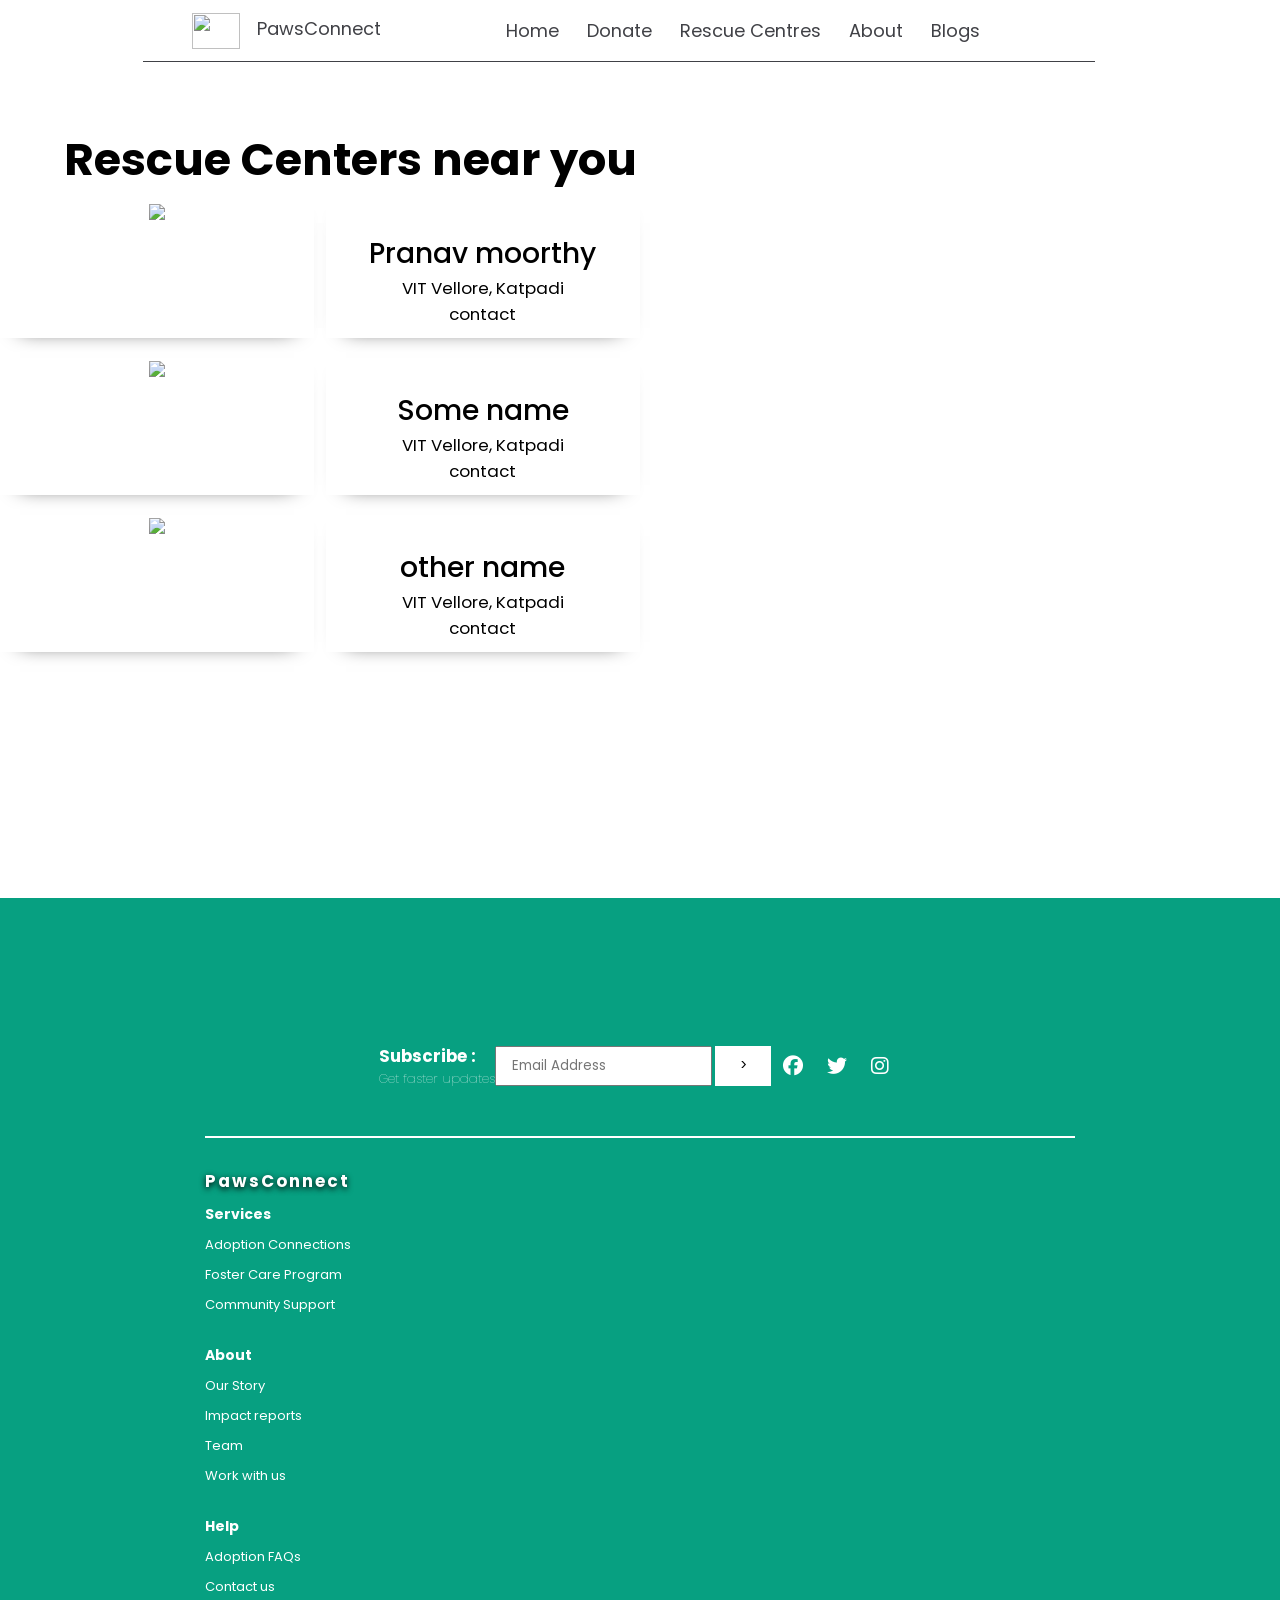
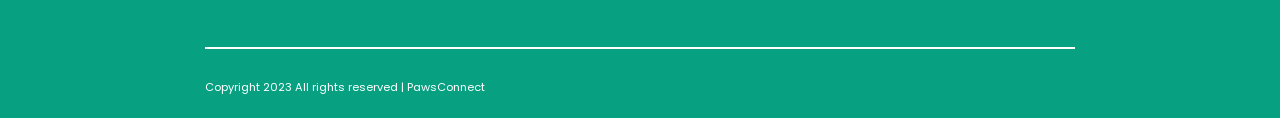
==== rcenter.html @ 86afb5f7 "Add files via upload" ====
<!DOCTYPE html>
<html lang="en">
<head>
  <meta charset="UTF-8">
  <meta http-equiv="X-UA-Compatible" content="IE=edge">
  <meta name="viewport" content="width=device-width, initial-scale=1.0">
  <link rel="stylesheet" href="https://cdnjs.cloudflare.com/ajax/libs/font-awesome/6.4.0/css/all.min.css" integrity="sha512-iecdLmaskl7CVkqkXNQ/ZH/XLlvWZOJyj7Yy7tcenmpD1ypASozpmT/E0iPtmFIB46ZmdtAc9eNBvH0H/ZpiBw==" crossorigin="anonymous" referrerpolicy="no-referrer" />
  <link rel="Stylesheet" href="rcenterstyle.css">
  <title>PawsConnect</title>
</head>
<body>
  <script id="replace_with_navbar" src="navbar.js"></script>
  <div class="main">
    <h1 class="title">Rescue Centers near you</h1>
  </div>
  <div class="container">
    
    <div class="side">
    
      <div class="cards">
        <div class="card"><img src="Images/profile1.png"></div>
        <div class="card"><p class="name">Pranav moorthy</p><p class="address">VIT Vellore, Katpadi</p><p class="address">contact</p></div>
        <div class="card"><img src="Images/profile2.png"></div>
        <div class="card"><p class="name">Some name</p><p class="address">VIT Vellore, Katpadi</p><p class="address">contact</p></div>
        <div class="card"><img src="Images/profile3.png"></div>
        <div class="card"><p class="name">other name<p class="address">VIT Vellore, Katpadi</p><p class="address">contact</p></p></div>
      
      </div>

    </div>
    <div class="side">
      <iframe id=map src="https://www.google.com/maps/embed?pb=!1m18!1m12!1m3!1d124452.10929957472!2d79.03593994969779!3d12.899463194963039!2m3!1f0!2f0!3f0!3m2!1i1024!2i768!4f13.1!3m3!1m2!1s0x3bad38e61fa68ffb%3A0xbedda6917d262b5e!2sVellore%2C%20Tamil%20Nadu!5e0!3m2!1sen!2sin!4v1685797550027!5m2!1sen!2sin" width="400" height="700" style="border:0;" allowfullscreen="" loading="lazy" referrerpolicy="no-referrer-when-downgrade"></iframe>

    </div>
    

  </div>
  <script id="replace_with_footer" src="footer.js"></script>
</body>
</html>



<!-- <i class="fa-solid fa-phone"></i> -->
---- rcenterstyle.css ----
body{
    font-family: 'Poppins';
}
.container {
    display: flex;
}
  
.side {
    flex: 70%;
}

#map{
    width:100%;
    
}
.main{
    display: flex;
    flex-direction: column;
    flex-wrap: wrap;
    
}
.card {
    color: black;
    padding: 1rem;
    min-height: 2rem;
    width: auto;
    font-family: 'Poppins';
    
    box-shadow: 0px 10px 20px -20px #000000 ;
    text-align: center;
    position: relative;
    text-align: center;
    
}

.card img{
    width: 60%;
}

.name{
    font-size: 2.5rem;
    font-weight: 500;
    margin: 0;
    padding-top: 10%;
    text-align: center;
    font-family: 'Poppins';
}

.title {
    font-size: 4rem;
    padding-left: 5%;
}


.address{
    font-size: 1.5rem;
}

.cards{
    max-width: 1200px;
    margin: 0 auto;
    display: grid;
    gap: 1rem;   
}
.container button{
    background-image: linear-gradient(to right, #07A081 , rgb(255, 255, 255));
    border: none;
    color: white;
    padding: 10px 30px;
    text-align: center;
    text-decoration: none;
    display: inline-block;
    font-size: 15px;
    border-radius: 10px;
}

@media screen and (max-width: 600px) {
    .side {
      width: 100%;
    }
  }

  @media (min-width: 600px) {
    .cards { grid-template-columns: repeat(2, 1fr); }
  }
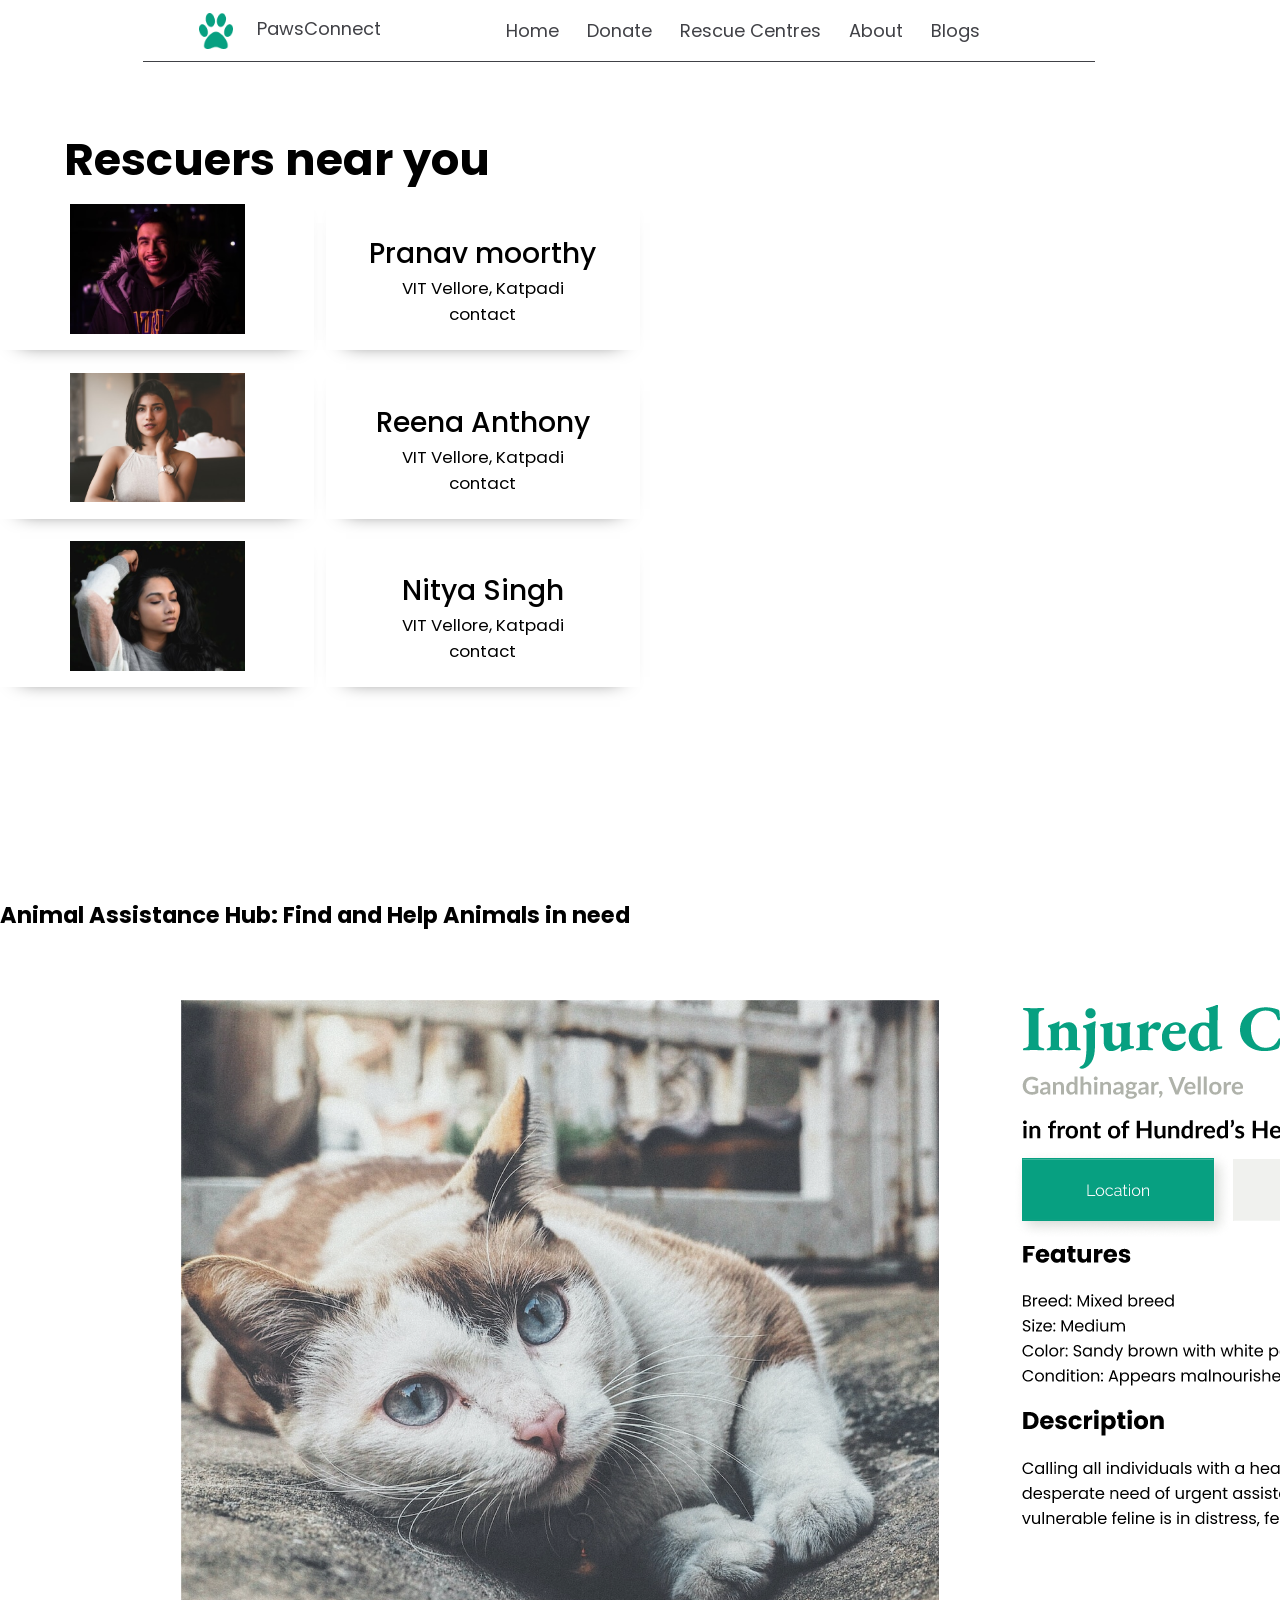
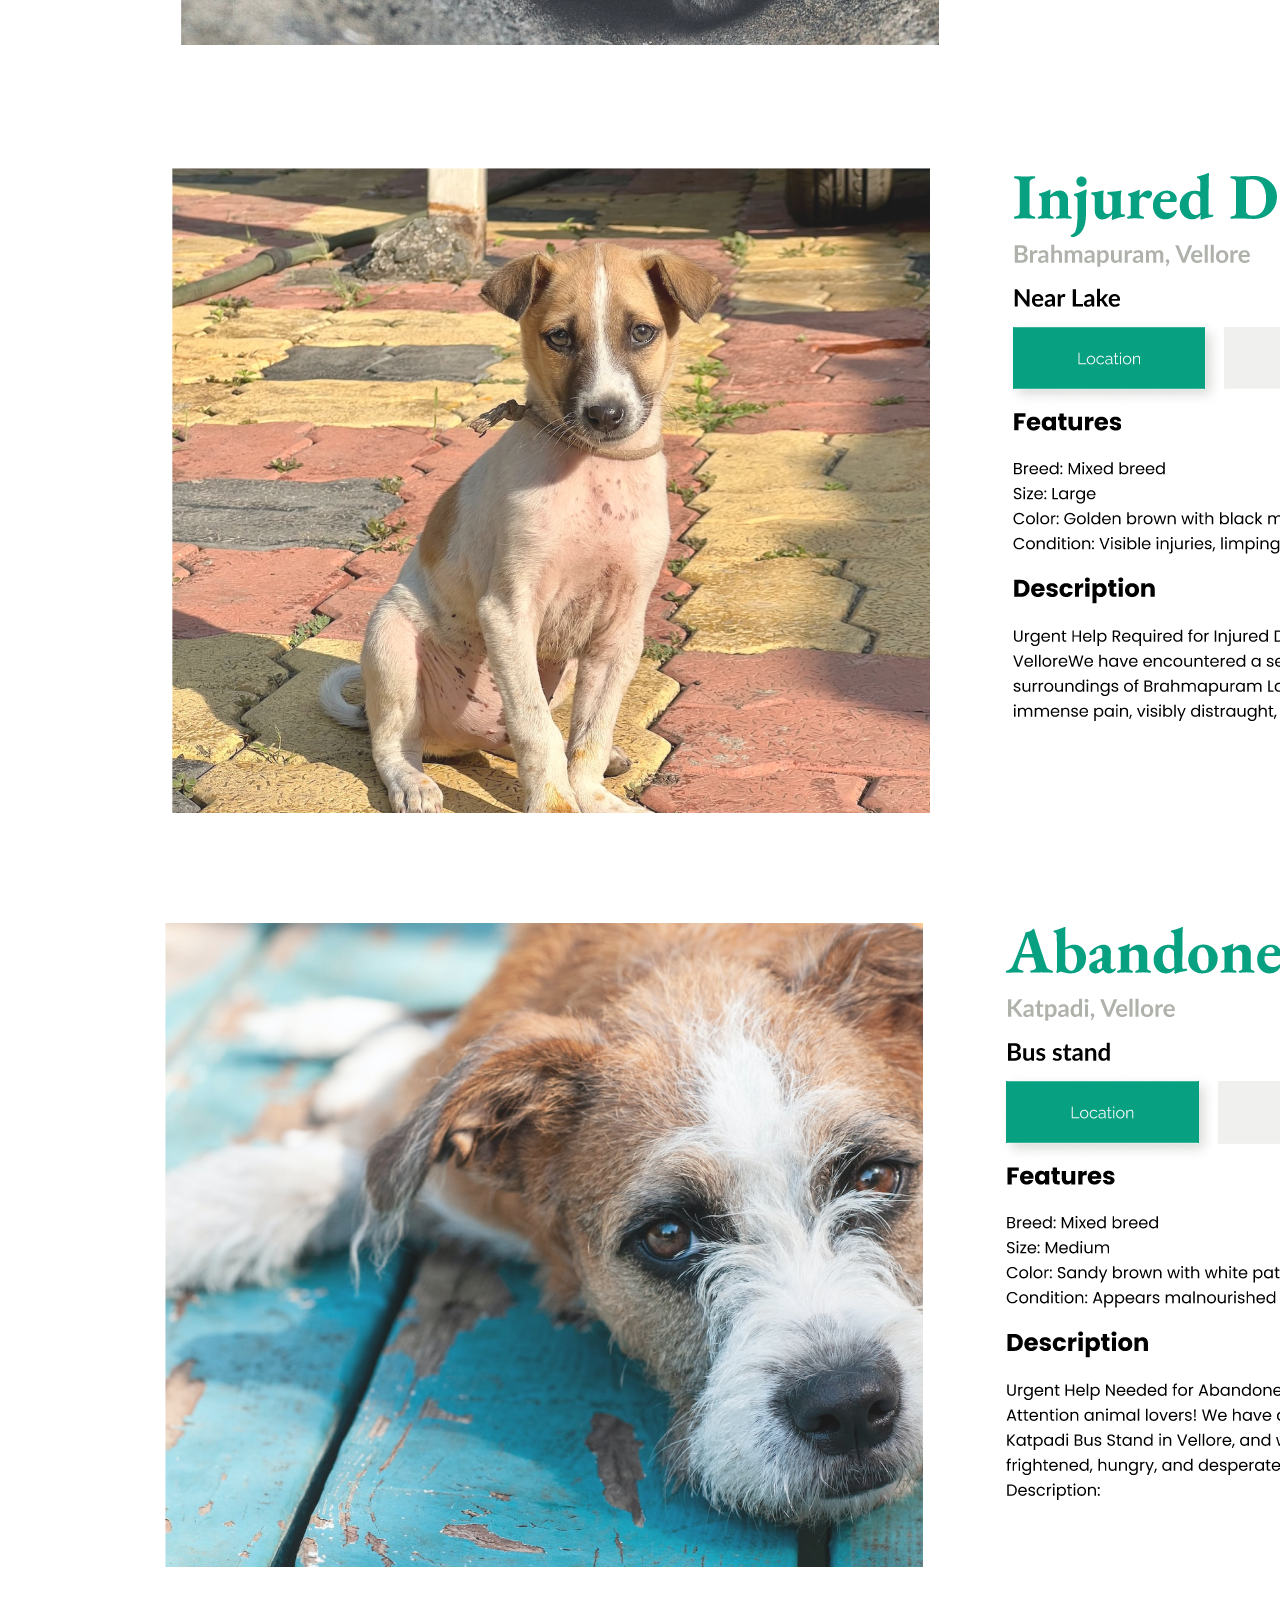
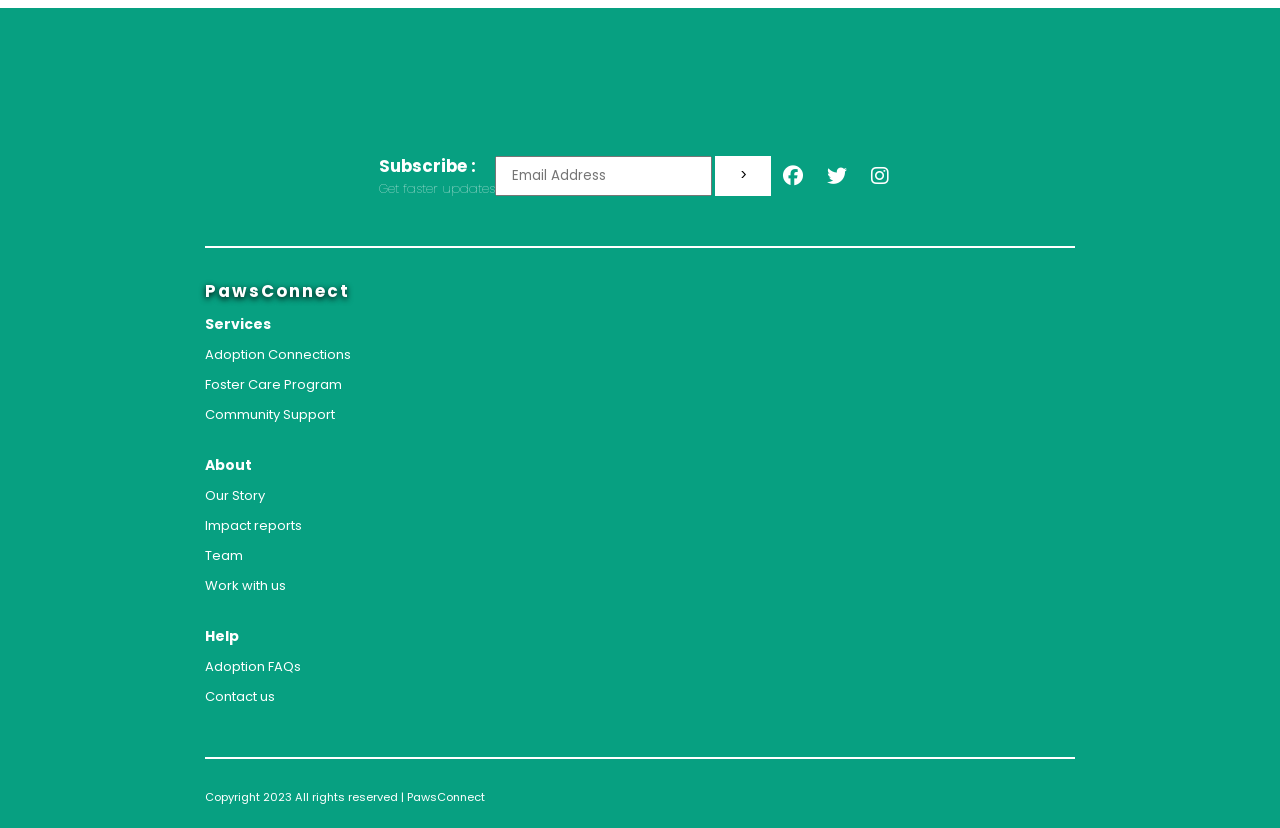
==== commit a4d604c7: "Update rcenter.html" ====
--- a/rcenter.html
+++ b/rcenter.html
@@ -11,7 +11,7 @@
 <body>
   <script id="replace_with_navbar" src="navbar.js"></script>
   <div class="main">
-    <h1 class="title">Rescue Centers near you</h1>
+    <h1 class="title">Rescuers near you</h1>
   </div>
   <div class="container">
     
@@ -21,9 +21,9 @@
         <div class="card"><img src="Images/profile1.png"></div>
         <div class="card"><p class="name">Pranav moorthy</p><p class="address">VIT Vellore, Katpadi</p><p class="address">contact</p></div>
         <div class="card"><img src="Images/profile2.png"></div>
-        <div class="card"><p class="name">Some name</p><p class="address">VIT Vellore, Katpadi</p><p class="address">contact</p></div>
+        <div class="card"><p class="name">Reena Anthony</p><p class="address">VIT Vellore, Katpadi</p><p class="address">contact</p></div>
         <div class="card"><img src="Images/profile3.png"></div>
-        <div class="card"><p class="name">other name<p class="address">VIT Vellore, Katpadi</p><p class="address">contact</p></p></div>
+        <div class="card"><p class="name">Nitya Singh<p class="address">VIT Vellore, Katpadi</p><p class="address">contact</p></p></div>
       
       </div>
 
@@ -35,10 +35,16 @@
     
 
   </div>
+  <div class="container2">
+    <h1 class="title2">Animal Assistance Hub: Find and Help Animals in need</h1>
+  </div>
+  <img style="padding-left: 10%;" src="Images/r1.png">
+  <img style="padding-left: 10%;" src="Images/r2.png">
+  <img style="padding-left: 10%;" src="Images/r3.png">
   <script id="replace_with_footer" src="footer.js"></script>
 </body>
 </html>
 
 
 
-<!-- <i class="fa-solid fa-phone"></i> -->+<!-- <i class="fa-solid fa-phone"></i> -->
